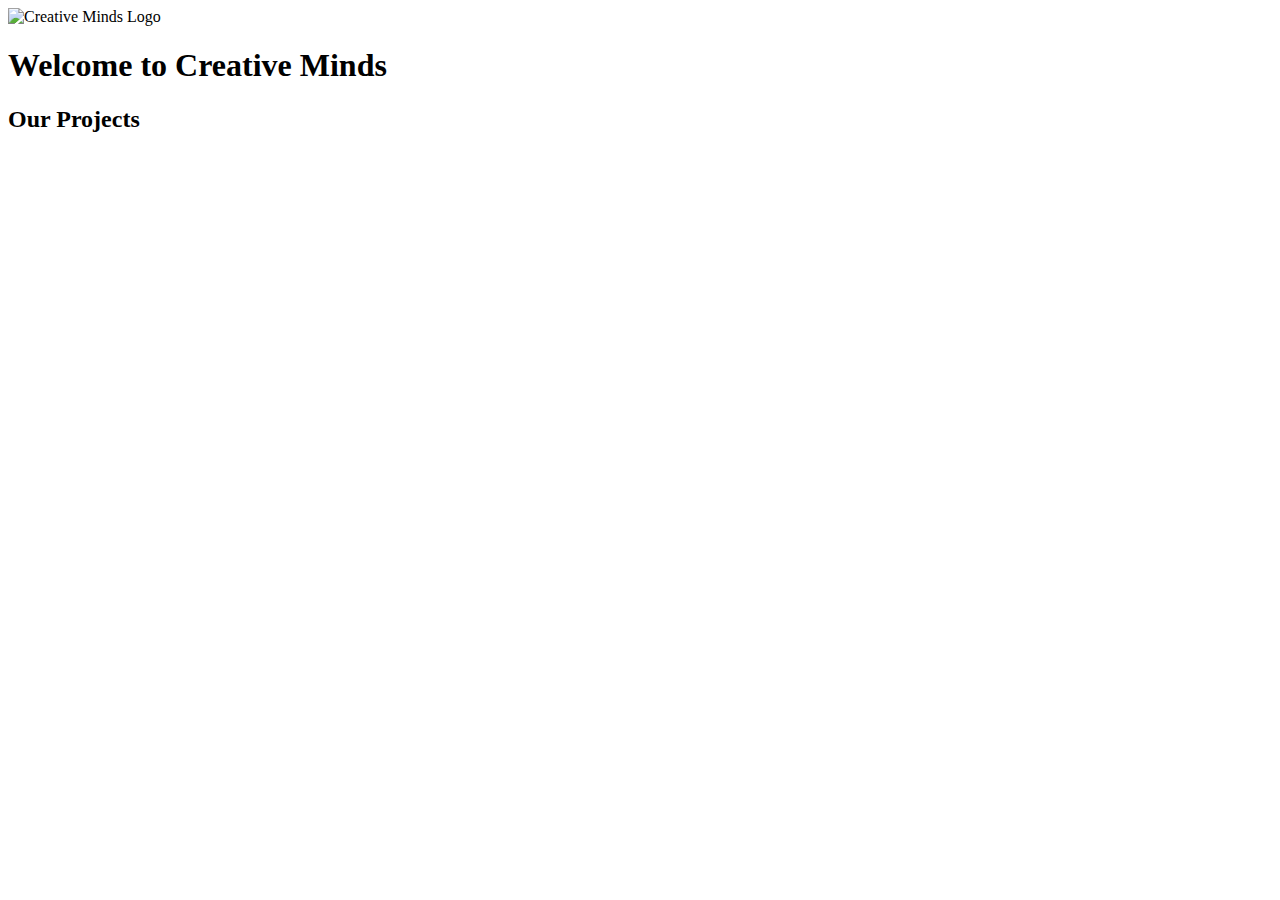
==== index.html @ f46fdb97 "Add files correct extensions" ====
<!DOCTYPE html>
<html lang="en">
<head>
  <meta charset="UTF-8">
  <meta name="viewport" content="width=device-width, initial-scale=1.0">
  <title>Creative Minds - Portfolio</title>
  <link rel="stylesheet" href="styles.css">
</head>
<body>
  <header>
    <img src="assets/images/logo.png" alt="Creative Minds Logo">
    <h1>Welcome to Creative Minds</h1>
  </header>
  <main>
    <section id="portfolio">
      <h2>Our Projects</h2>
      <!-- Portfolio items will go here -->
    </section>
  </main>
  <script src="script.js"></script>
</body>
</html>
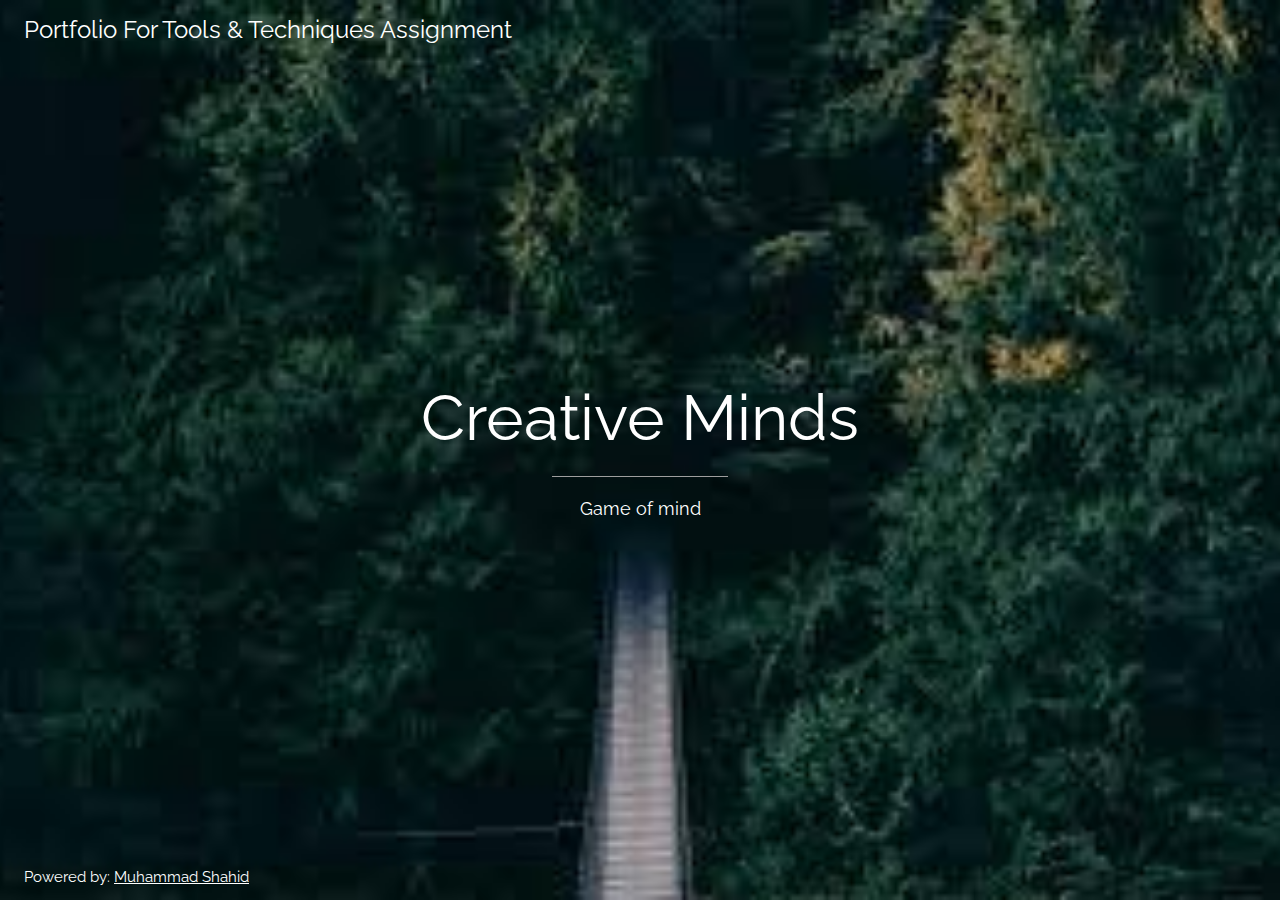
==== commit 950b1f24: "Latest portfolio Website" ====
--- a/index.html
+++ b/index.html
@@ -1,22 +1,37 @@
 <!DOCTYPE html>
-<html lang="en">
+<html>
 <head>
-  <meta charset="UTF-8">
-  <meta name="viewport" content="width=device-width, initial-scale=1.0">
-  <title>Creative Minds - Portfolio</title>
-  <link rel="stylesheet" href="styles.css">
+<title>Portfolio</title>
+<meta charset="UTF-8">
+<meta name="viewport" content="width=device-width, initial-scale=1">
+<link rel="stylesheet" href="https://www.w3schools.com/w3css/4/w3.css">
+<link rel="stylesheet" href="https://fonts.googleapis.com/css?family=Raleway">
+<style>
+body,h1 {font-family: "Raleway", sans-serif}
+body, html {height: 100%}
+.bgimg {
+  background-image: url('forest.jpg');
+  min-height: 100%;
+  background-position: center;
+  background-size: cover;
+}
+</style>
 </head>
 <body>
-  <header>
-    <img src="assets/images/logo.png" alt="Creative Minds Logo">
-    <h1>Welcome to Creative Minds</h1>
-  </header>
-  <main>
-    <section id="portfolio">
-      <h2>Our Projects</h2>
-      <!-- Portfolio items will go here -->
-    </section>
-  </main>
-  <script src="script.js"></script>
+
+<div class="bgimg w3-display-container w3-animate-opacity w3-text-white">
+  <div class="w3-display-topleft w3-padding-large w3-xlarge">
+    Portfolio For Tools & Techniques Assignment
+  </div>
+  <div class="w3-display-middle">
+    <h1 class="w3-jumbo w3-animate-top">Creative Minds</h1>
+    <hr class="w3-border-grey" style="margin:auto;width:40%">
+    <p class="w3-large w3-center">Game of mind</p>
+  </div>
+  <div class="w3-display-bottomleft w3-padding-large">
+    Powered by: <a href="https://www.w3schools.com/w3css/default.asp" target="_blank">Muhammad Shahid</a>
+  </div>
+</div>
+
 </body>
 </html>
